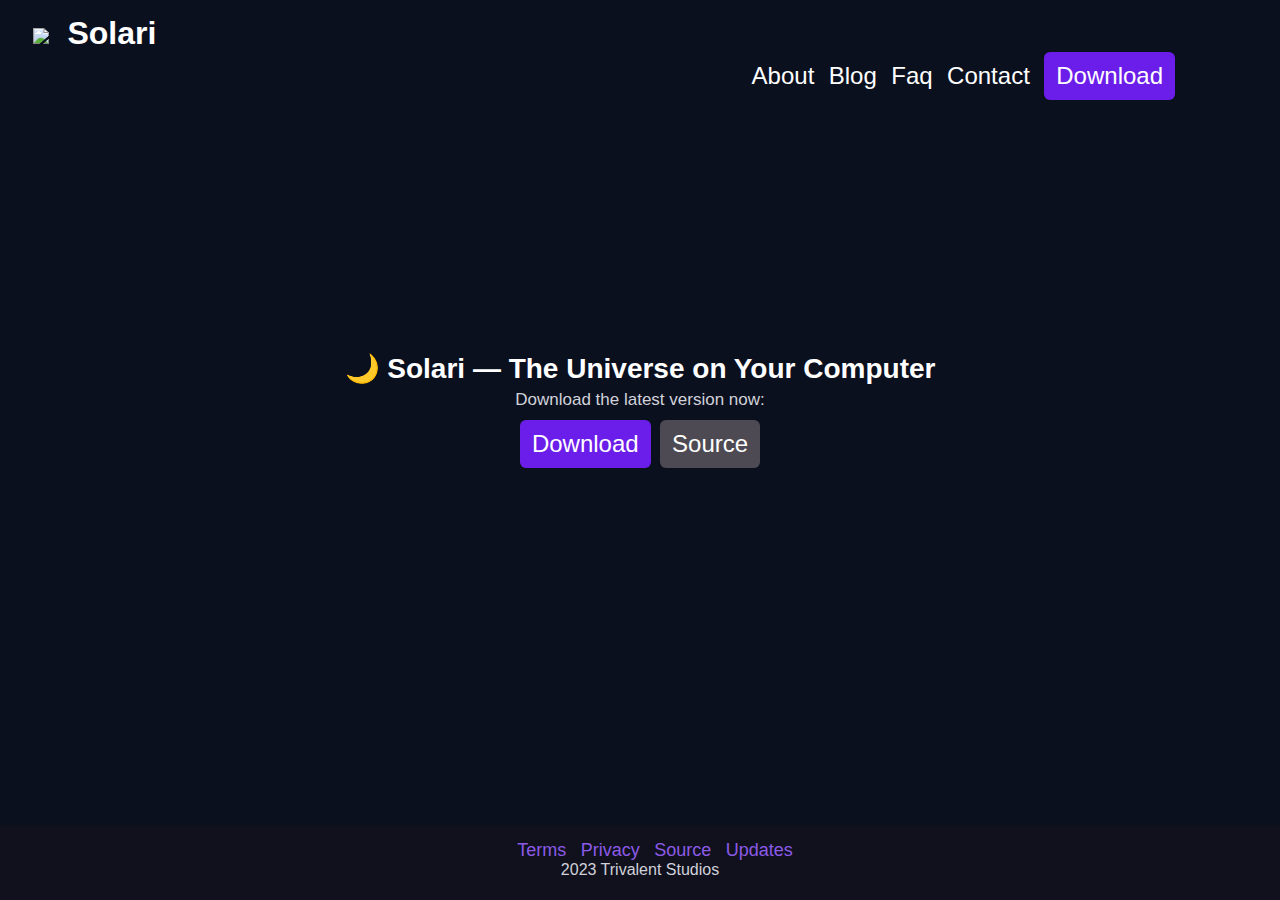
==== index.html @ 502db7b7 "first commit" ====
<!DOCTYPE html>
<html lang="en">
<head>
    <meta charset="UTF-8">
    <meta http-equiv="X-UA-Compatible" content="IE=edge">
    <meta name="viewport" content="width=device-width, initial-scale=1.0">
    <link rel="stylesheet" href="styles/main.css">
    <link rel="icon" href="assets/img/favicon.ico">
    <title>Solari</title>
</head>
<body>
   <!--  <div style="padding-top: 20px; padding-bottom: 20px; background-color: rgb(255, 79, 79); margin-bottom: 10px; text-align: center;">
        <h2>This site is under development! Come back later.</h2>
    </div>-->
    <header>
        <div id="logo">
            <a href="https://projectsolari.space"><img src="assets/img/favicon.ico" width="30px"></a>
            <a href="https://projectsolari.space"><h1>Solari</h1></a>
        </div>
        
        <div class="nav-elements">
            <ul>
                <li><a href="about/index.html">About</a></li>
                <li><a href="about/index.html">Blog</a></li>
                <li><a href="about/index.html">Faq</a></li>
                <li><a href="about/index.html">Contact</a></li>
                <button class="download-button">Download</button>
            </ul>
        </div>
        
    </header>

    <main>
        <div class="home-info">
            <h2>🌙 Solari — The Universe on Your Computer</h2>
            <p style="font-size: 17px; margin-bottom: 10px; margin-top: 5px;">Download the latest version now:</p>
            <button class="download-button">Download</button>
            <button class="source-button">Source</button>
        </div>
    </main>
    <footer>
        <div class="footer-elements">
            <ul>
                <li><a>Terms</a></li>
                <li><a>Privacy</a></li>
                <li><a>Source</a></li>
                <li><a>Updates</a></li>
            </ul>
            <p>2023 Trivalent Studios</p>
        </div>

    </footer>
</body>
</html>
---- styles/main.css ----
*{
    margin: 0;
}
body{
    background-color: rgb(11, 16, 31);
    color: white;
    font-family: Arial, Helvetica, sans-serif;
}

p{
    color: rgb(209, 210, 218);
}

a{
    color: white;
    text-decoration: none;
}

a:hover{
    opacity: 0.7;
}

h2{
    font-size: 28px;
}

button:hover{
    cursor: pointer;
    opacity: 0.85;
    box-shadow: 1px 1px 1px rgba(0,0,0,0.5);
}

header{
    margin-top: 15px;
    margin-bottom: 300px;
}

header ul li{
    list-style: none;
    display: inline-block;
    font-size: 24px;
    margin-right: 10px;
    text-align: center;
}

.nav-elements{
    float:right;
    margin-right: 100px;
}

#logo{
    margin-left: 33px;
}
#logo img, h1{
    display: inline-block;
}

footer {
    position: absolute;
    bottom: 0;
    width: 100%;
    height: 75px;
    text-align: center;
    background-color: rgb(16, 17, 29);
}

.footer-elements{
    margin-top: 15px;
}

footer ul li, footer ul li a{
    list-style: none;
    display: inline-block;
    font-size: 18px;
    margin-right: 5px;
    color:rgb(140, 90, 231)
}


.download-button{
    background-color: rgb(107, 29, 233);
    color: white;
    font-size: 24px;
    border: none;
    border-radius: 6px;
    padding-left: 12px;
    padding-right: 12px;
    padding-top: 10px;
    padding-bottom: 10px;
    margin-right: 5px;
}

.source-button{
    background-color: rgb(78, 74, 83);
    color: white;
    font-size: 24px;
    border: none;
    border-radius: 6px;
    padding-left: 12px;
    padding-right: 12px;
    padding-top: 10px;
    padding-bottom: 10px;
}


.home-info{
    text-align: center;
}
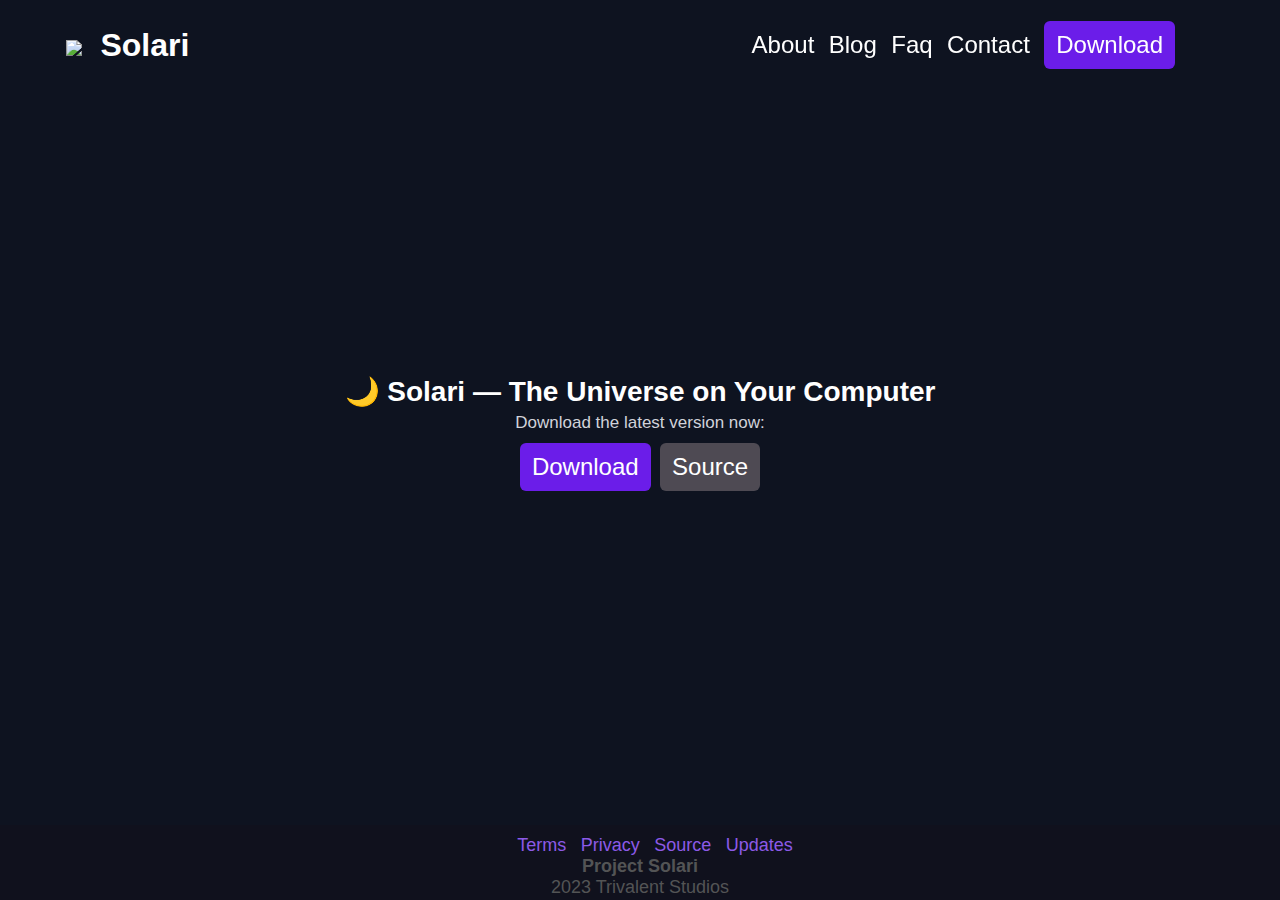
==== commit 95d287f4: "Added new pages" ====
--- a/index.html
+++ b/index.html
@@ -4,8 +4,12 @@
     <meta charset="UTF-8">
     <meta http-equiv="X-UA-Compatible" content="IE=edge">
     <meta name="viewport" content="width=device-width, initial-scale=1.0">
+    <link rel="icon" href="assets/img/favicon.ico">
+
     <link rel="stylesheet" href="styles/main.css">
-    <link rel="icon" href="assets/img/favicon.ico">
+    <link rel="stylesheet" href="styles/header-footer.css">
+
+    
     <title>Solari</title>
 </head>
 <body>
@@ -35,7 +39,7 @@
             <h2>🌙 Solari — The Universe on Your Computer</h2>
             <p style="font-size: 17px; margin-bottom: 10px; margin-top: 5px;">Download the latest version now:</p>
             <button class="download-button">Download</button>
-            <button class="source-button">Source</button>
+            <a href="https://github.com/ProjectSolari/Solari" target="_blank"><button class="source-button">Source</button></a>
         </div>
     </main>
     <footer>
@@ -43,9 +47,10 @@
             <ul>
                 <li><a>Terms</a></li>
                 <li><a>Privacy</a></li>
-                <li><a>Source</a></li>
+                <li><a href="https://github.com/ProjectSolari/Solari" target="_blank">Source</a></li>
                 <li><a>Updates</a></li>
             </ul>
+            <p><strong>Project Solari</strong></p>
             <p>2023 Trivalent Studios</p>
         </div>
 
--- a/styles/main.css
+++ b/styles/main.css
@@ -2,13 +2,14 @@
     margin: 0;
 }
 body{
-    background-color: rgb(11, 16, 31);
+    background-color: rgb(14, 19, 32);
     color: white;
     font-family: Arial, Helvetica, sans-serif;
 }
 
 p{
     color: rgb(209, 210, 218);
+    font-size: 18px;
 }
 
 a{
@@ -28,52 +29,6 @@
     cursor: pointer;
     opacity: 0.85;
     box-shadow: 1px 1px 1px rgba(0,0,0,0.5);
-}
-
-header{
-    margin-top: 15px;
-    margin-bottom: 300px;
-}
-
-header ul li{
-    list-style: none;
-    display: inline-block;
-    font-size: 24px;
-    margin-right: 10px;
-    text-align: center;
-}
-
-.nav-elements{
-    float:right;
-    margin-right: 100px;
-}
-
-#logo{
-    margin-left: 33px;
-}
-#logo img, h1{
-    display: inline-block;
-}
-
-footer {
-    position: absolute;
-    bottom: 0;
-    width: 100%;
-    height: 75px;
-    text-align: center;
-    background-color: rgb(16, 17, 29);
-}
-
-.footer-elements{
-    margin-top: 15px;
-}
-
-footer ul li, footer ul li a{
-    list-style: none;
-    display: inline-block;
-    font-size: 18px;
-    margin-right: 5px;
-    color:rgb(140, 90, 231)
 }
 
 
@@ -105,6 +60,22 @@
 
 .home-info{
     text-align: center;
+    margin-top: 300px;
+}
+
+main{
+    
+    max-width: 960px;
+    margin: 0 auto;
+    text-align: justify;
+}
+
+.main-content{
+    margin-top: 100px;
+    margin-left: 70px;
+    margin-right: 70px;
 }
 
 
+
+
--- a/styles/header-footer.css
+++ b/styles/header-footer.css
@@ -0,0 +1,51 @@
+header{
+    display: flex;
+    align-items: center;
+    height: 60px;
+    padding-left: 66px;
+    padding-top: 15px;
+    max-width: 960px;
+}
+
+header ul li{
+    list-style: none;
+    display: inline-block;
+    font-size: 24px;
+    margin-right: 10px;
+    
+}
+
+.nav-elements{
+    position: fixed;
+    right: 100px;
+}
+
+#logo img, h1{
+    display: inline-block;
+}
+
+footer {
+    position: absolute;
+    bottom: 0;
+    width: 100%;
+    height: 75px;
+    text-align: center;
+    background-color: rgb(16, 17, 29);
+}
+
+.footer-elements{
+    margin-top: 10px;
+}
+
+footer ul li, footer ul li a{
+    list-style: none;
+    display: inline-block;
+    font-size: 18px;
+    margin-right: 5px;
+    color:rgb(140, 90, 231)
+}
+
+footer p{
+    color: rgb(83, 84, 85);
+    
+}
